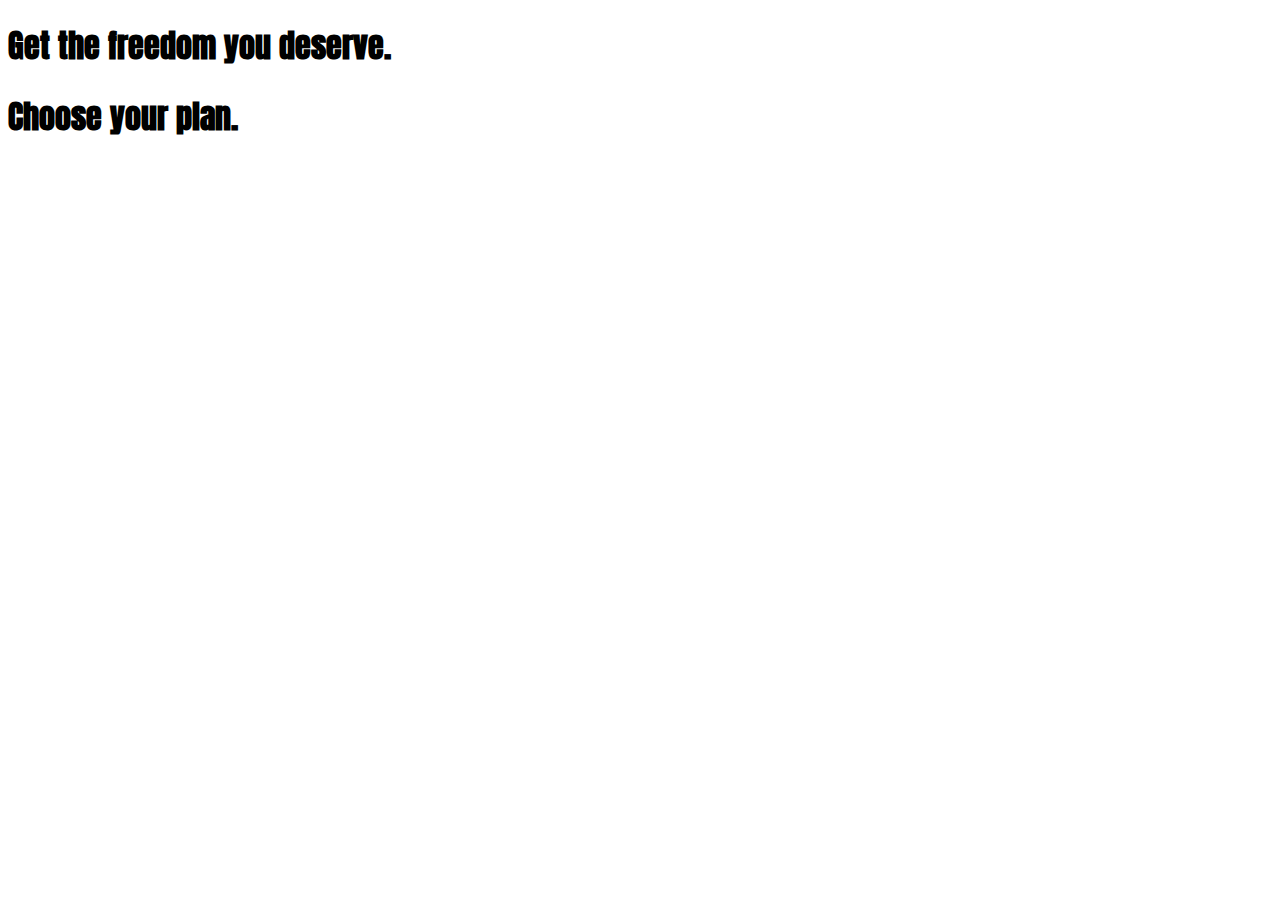
==== index.html @ 0b5146a4 "initialized the repo" ====
<!DOCTYPE html>

<html lang="en">
<head>
  <meta charset="utf-8" />
  <meta http-equiv="X-UA-Compatible" content="IE=edge">
  <title>uHost</title>
  <link href="https://fonts.googleapis.com/css?family=Anton" rel="stylesheet">
  <link rel="stylesheet" href="main.css"/>
</head>

<body>
  <main>
    <section>
      <h1>Get the freedom you deserve.</h1>
    </section>
    <section>
      <h1>Choose your plan.</h1>
    </section>
  </main>
</body>

</html>
---- main.css ----
h1 {
  color: black;
  font-family: 'Anton', sans-serif;
}
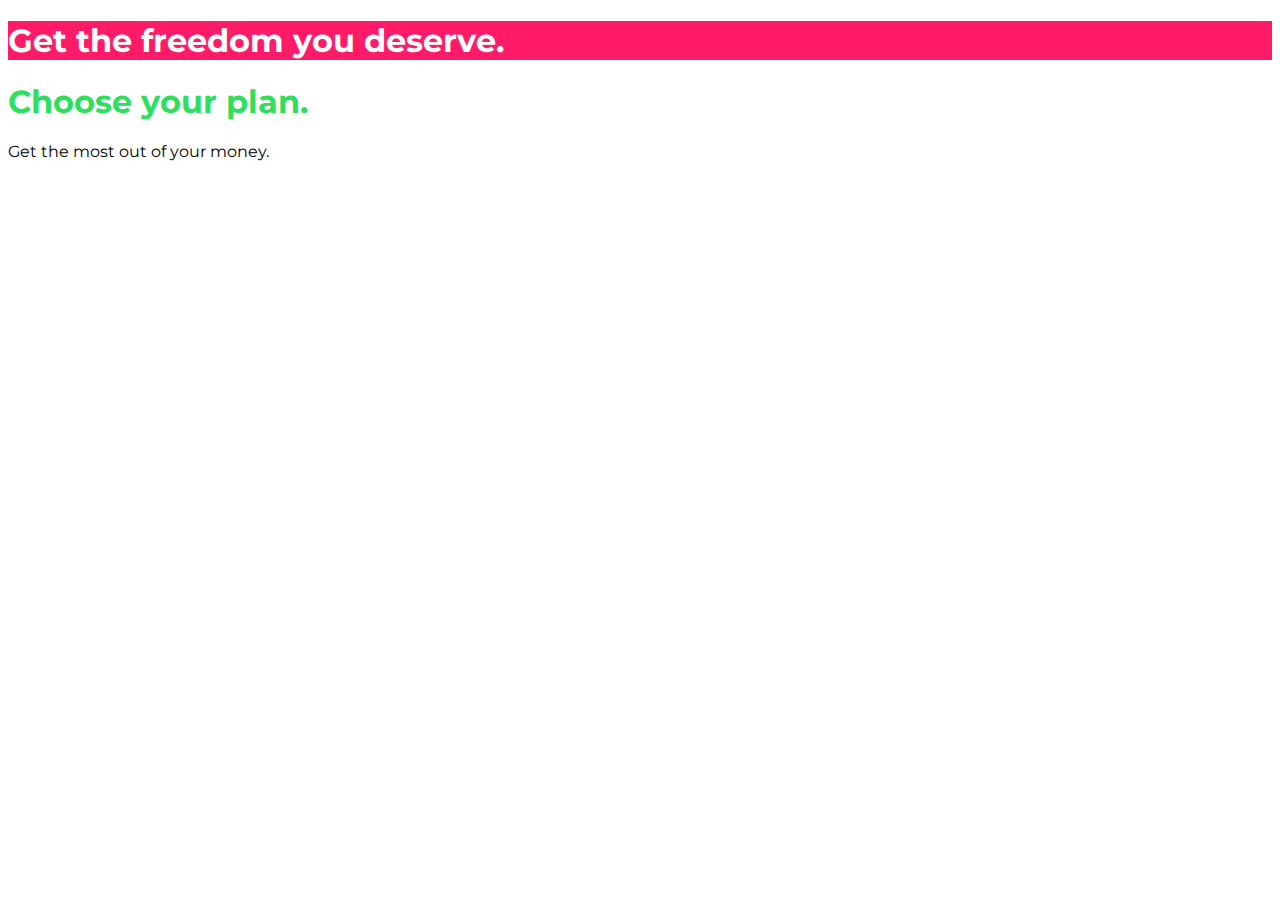
==== commit 7e6026e2: "finished a1" ====
--- a/index.html
+++ b/index.html
@@ -5,17 +5,18 @@
   <meta charset="utf-8" />
   <meta http-equiv="X-UA-Compatible" content="IE=edge">
   <title>uHost</title>
-  <link href="https://fonts.googleapis.com/css?family=Anton" rel="stylesheet">
+  <link href="https://fonts.googleapis.com/css?family=Montserrat:400,700" rel="stylesheet">
   <link rel="stylesheet" href="main.css"/>
 </head>
 
 <body>
   <main>
-    <section>
+    <section id="product-overview">
       <h1>Get the freedom you deserve.</h1>
     </section>
-    <section>
-      <h1>Choose your plan.</h1>
+    <section id="plans">
+      <h1 class="section-title">Choose your plan.</h1>
+      <p>Get the most out of your money.</p>
     </section>
   </main>
 </body>
--- a/main.css
+++ b/main.css
@@ -1,4 +1,15 @@
+body {
+  font-family: 'Montserrat', sans-serif;
+}
+
+#product-overview {
+  background: #ff1b68;
+}
+
+.section-title {
+  color: #2ddf5c;
+}
+
 h1 {
-  color: black;
-  font-family: 'Anton', sans-serif;
+  color: white;
 }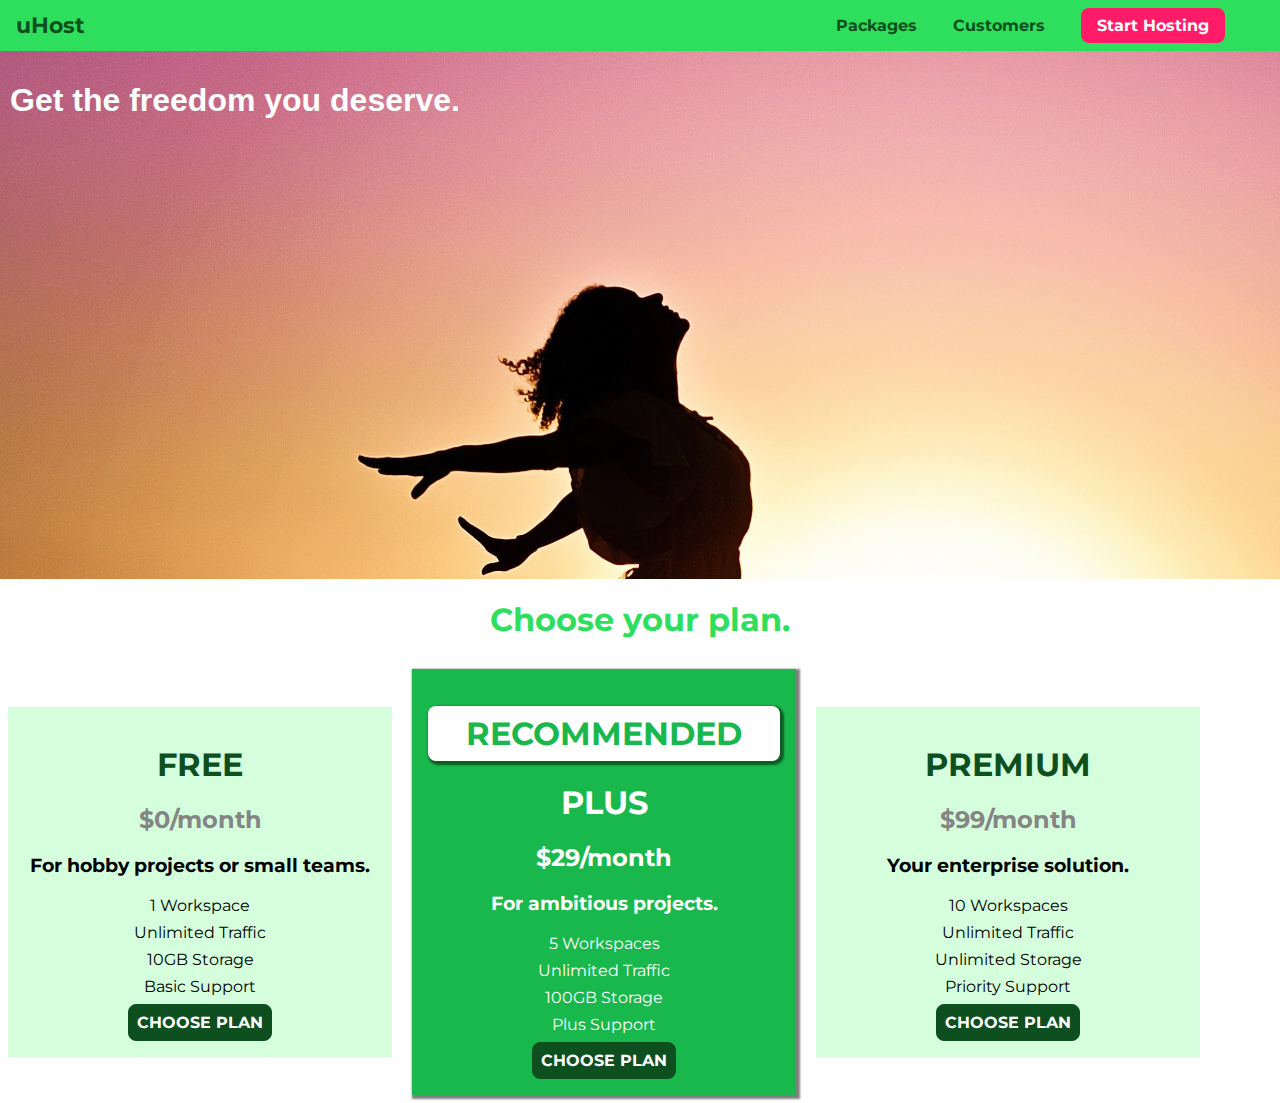
==== commit 5417bb88: "started adding plans to bottom of page" ====
--- a/index.html
+++ b/index.html
@@ -10,13 +10,77 @@
 </head>
 
 <body>
+  <header class="main-header">
+    <div>
+      <a href="index.html" class="main-header__brand">
+          uHost
+      </a>
+    </div>
+    <nav class="main-nav">
+      <ul class="main-nav__items">
+        <li class="main-nav__item">
+          <a href="packages/index.html">Packages</a>
+        </li>
+        <li class="main-nav__item">
+          <a href="customers/index.html">Customers</a>
+        </li>
+        <li class="main-nav__item main-nav__item--cta">
+          <a href="start-hosting/index.html">Start Hosting</a>
+        </li>
+      </ul>
+    </nav>
+  </header>
   <main>
     <section id="product-overview">
       <h1>Get the freedom you deserve.</h1>
     </section>
     <section id="plans">
       <h1 class="section-title">Choose your plan.</h1>
-      <p>Get the most out of your money.</p>
+      <div>
+        <article class="plan">
+          <h1 class="plan__title">FREE</h1>
+          <h2 class="plan__price">$0/month</h2>
+          <h3>For hobby projects or small teams.</h3>
+          <ul class="plan__features">
+            <li>1 Workspace</li>
+            <li>Unlimited Traffic</li>
+            <li>10GB Storage</li>
+            <li>Basic Support</li>
+          </ul>
+          <div>
+            <button class="button">CHOOSE PLAN</button>
+          </div>
+        </article>
+        <article class="plan plan--highlighted">
+          <h1 class="plan__annotation">RECOMMENDED</h1>
+          <h1>PLUS</h1>
+          <h2>$29/month</h2>
+          <h3>For ambitious projects.</h3>
+          <ul class="plan__features">
+            <li>5 Workspaces</li>
+            <li>Unlimited Traffic</li>
+            <li>100GB Storage</li>
+            <li>Plus Support</li>
+          </ul>
+          <div>
+            <button class="button">CHOOSE PLAN</button>
+          </div>
+        </article>
+        <article class="plan">
+          <h1 class="plan__title">PREMIUM</h1>
+          <h2 class="plan__price">$99/month</h2>
+          <h3>Your enterprise solution.</h3>
+          <ul class="plan__features">
+            <li>10 Workspaces</li>
+            <li>Unlimited Traffic</li>
+            <li>Unlimited Storage</li>
+            <li>Priority Support</li>
+          </ul>
+          <div>
+            <button class="button">CHOOSE PLAN</button>
+          </div>
+        </article>
+      </div>
     </section>
   </main>
 </body>
--- a/main.css
+++ b/main.css
@@ -1,15 +1,163 @@
+* {
+  box-sizing: border-box;
+}
+
 body {
   font-family: 'Montserrat', sans-serif;
+  margin: 0;
 }
 
 #product-overview {
-  background: #ff1b68;
+  background: url("freedom.jpg");
+  width: 100%;
+  height: 528px;
+  padding: 10px;
 }
 
 .section-title {
   color: #2ddf5c;
+  text-align: center;
 }
 
-h1 {
+#product-overview h1 {
   color: white;
+  font-family: 'Anton', sans-serif;
+}
+
+.plan {
+  background: #d5ffdc;
+  text-align: center;
+  padding: 16px;
+  margin: 8px;
+  display: inline-block;
+  width: 30%;
+  vertical-align: middle;
+}
+
+.plan--highlighted {
+  background: #19b84c;
+  color: white;
+  box-shadow: 2px 2px 2px 2px rgba(0, 0, 0, 0.5);
+}
+
+.plan__annotation {
+  background: white;
+  color: #19b84c;
+  padding: 8px;
+  box-shadow: 2px 2px 2px 2px rgba(0, 0, 0, 0.5);
+  border-radius: 8px 8px 8px 8px;
+}
+
+.plan__title {
+  color: #0e4f1f;
+}
+
+.plan__price {
+  color: #858585;
+}
+
+.plan--highlighted .plan__title {
+  color: whitesmoke;
+}
+
+.plan--highlighted .plan__price {
+  color: #0e4f1f;
+}
+
+.plan__features {
+  list-style: none;
+  margin: 0;
+  padding: 0;
+}
+
+.plan__features li {
+  margin: 8px 0;
+}
+
+.button {
+  background: #0e4f1f;
+  color: white;
+  font: inherit;
+  border: 1.5px solid #0e4f1f;
+  padding: 8px;
+  border-radius: 8px;
+  font-weight: bold;
+  cursor: pointer;
+}
+
+.button:hover,
+.button:active {
+  background: white;
+  color: #0e4f1f;
+}
+
+.button:focus {
+  outline: none;
+}
+
+.main-header {
+  width: 100%;
+  background: #2ddf5c;
+  padding: 8px 16px;
+}
+
+.main-header > div {
+  display: inline-block;
+  vertical-align: middle;
+}
+
+.main-header__brand {
+  color: #0e4f1f;
+  text-decoration: none;
+  font-weight: bold;
+  font-size: 22px;
+}
+
+.main-nav {
+  display: inline-block;
+  text-align: right;
+  padding: 8px 16px;
+  width: calc(100% - 80px);
+  vertical-align: middle;
+}
+
+.main-nav__items {
+  margin: 0;
+  padding: 0;
+  list-style: none;
+}
+
+.main-nav__item {
+  display: inline-block;
+  margin: 0 16px;
+}
+
+.main-nav__item a {
+  text-decoration: none;
+  color: #0e4f1f;
+  font-weight: bold;
+  padding: 3px 0;
+}
+
+.main-nav__item a:active {
+  color: white;
+}
+
+.main-nav__item a:hover {
+  color: white;
+  border-bottom: 5px solid white;
+}
+
+.main-nav__item--cta a {
+  color: white;
+  background: #ff1b68;
+  padding: 8px 16px;
+  border-radius: 8px;
+}
+
+.main-nav__item--cta a:hover,
+.main-nav__item--cta a:active {
+  color: #ff1b68;
+  background: white;
+  border:none;
 }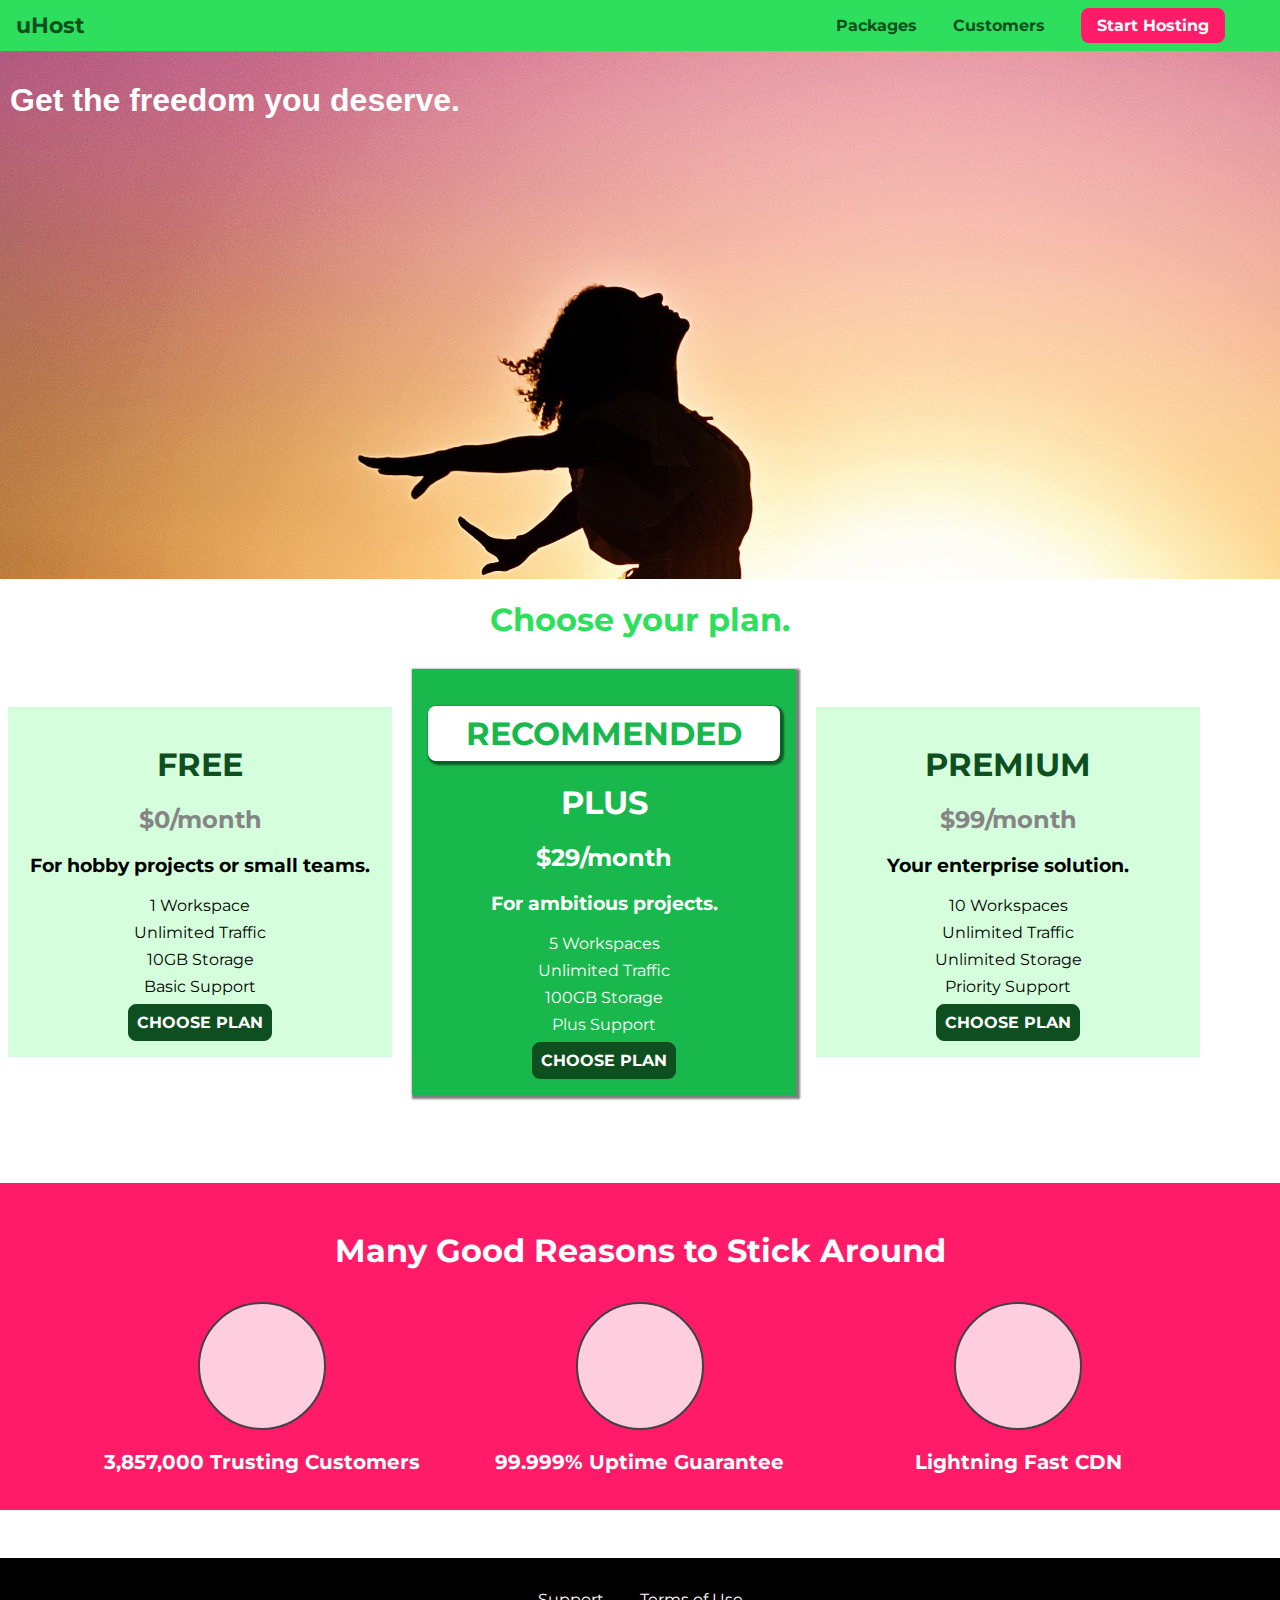
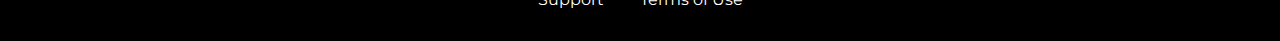
==== commit ba4fe29b: "added the packages page" ====
--- a/index.html
+++ b/index.html
@@ -6,6 +6,7 @@
   <meta http-equiv="X-UA-Compatible" content="IE=edge">
   <title>uHost</title>
   <link href="https://fonts.googleapis.com/css?family=Montserrat:400,700" rel="stylesheet">
+  <link rel="stylesheet" href="shared.css"/>
   <link rel="stylesheet" href="main.css"/>
 </head>
 
@@ -82,7 +83,41 @@
         </article>
       </div>
     </section>
+    <section id="key-features">
+      <h1 class="section-title">Many Good Reasons to Stick Around</h1>
+      <ul class="key-feature__list">
+        <li class="key-feature">
+          <div class="key-feature__image">
+
+          </div>
+          <p class="key-feature__description">3,857,000 Trusting Customers</p>
+        </li>
+        <li class="key-feature">
+          <div class="key-feature__image">
+
+          </div>
+          <p class="key-feature__description">99.999% Uptime Guarantee</p>
+        </li>
+        <li class="key-feature">
+          <div class="key-feature__image">
+
+          </div>
+          <p class="key-feature__description">Lightning Fast CDN</p>
+        </li>
+      </ul>
+    </section>
   </main>
+  <footer class="main-footer">
+    <nav>
+        <ul class="main-footer__links">
+            <li class="main-footer__link">
+                <a href="#">Support</a>
+            </li>
+            <li class="main-footer__link">
+                <a href="#">Terms of Use</a>
+            </li>
+        </ul>
+    </nav>
+</footer>
 </body>
-
 </html>--- a/shared.css
+++ b/shared.css
@@ -0,0 +1,124 @@
+* {
+  box-sizing: border-box;
+}
+
+body {
+  font-family: 'Montserrat', sans-serif;
+  margin: 0;
+}
+
+.button {
+  background: #0e4f1f;
+  color: white;
+  font: inherit;
+  border: 1.5px solid #0e4f1f;
+  padding: 8px;
+  border-radius: 8px;
+  font-weight: bold;
+  cursor: pointer;
+}
+
+.button:hover,
+.button:active {
+  background: white;
+  color: #0e4f1f;
+}
+
+.button:focus {
+  outline: none;
+}
+
+.main-header {
+  width: 100%;
+  background: #2ddf5c;
+  padding: 8px 16px;
+}
+
+.main-header>div {
+  display: inline-block;
+  vertical-align: middle;
+}
+
+.main-header__brand {
+  color: #0e4f1f;
+  text-decoration: none;
+  font-weight: bold;
+  font-size: 22px;
+}
+
+.main-nav {
+  display: inline-block;
+  text-align: right;
+  padding: 8px 16px;
+  width: calc(100% - 80px);
+  vertical-align: middle;
+}
+
+.main-nav__items {
+  margin: 0;
+  padding: 0;
+  list-style: none;
+}
+
+.main-nav__item {
+  display: inline-block;
+  margin: 0 16px;
+}
+
+.main-nav__item a {
+  text-decoration: none;
+  color: #0e4f1f;
+  font-weight: bold;
+  padding: 3px 0;
+}
+
+.main-nav__item a:active {
+  color: white;
+}
+
+.main-nav__item a:hover {
+  color: white;
+  border-bottom: 5px solid white;
+}
+
+.main-nav__item--cta a {
+  color: white;
+  background: #ff1b68;
+  padding: 8px 16px;
+  border-radius: 8px;
+}
+
+.main-nav__item--cta a:hover,
+.main-nav__item--cta a:active {
+  color: #ff1b68;
+  background: white;
+  border: none;
+}
+
+.main-footer {
+  background: black;
+  padding: 32px;
+  margin-top: 48px;
+}
+
+.main-footer__links {
+  text-align: center;
+  list-style: none;
+  margin: 0;
+  padding: 0;
+}
+
+.main-footer__link {
+  display: inline-block;
+  margin: 0px 16px;
+}
+
+.main-footer__link a {
+  color: white;
+  text-decoration: none;
+}
+
+.main-footer__link a:hover,
+.main-footer__link a:active {
+  color: #ccc;
+}--- a/main.css
+++ b/main.css
@@ -1,12 +1,3 @@
-* {
-  box-sizing: border-box;
-}
-
-body {
-  font-family: 'Montserrat', sans-serif;
-  margin: 0;
-}
-
 #product-overview {
   background: url("freedom.jpg");
   width: 100%;
@@ -74,90 +65,42 @@
   margin: 8px 0;
 }
 
-.button {
-  background: #0e4f1f;
-  color: white;
-  font: inherit;
-  border: 1.5px solid #0e4f1f;
-  padding: 8px;
-  border-radius: 8px;
-  font-weight: bold;
-  cursor: pointer;
+#key-features {
+   background: #ff1b68;
+   margin-top: 80px;
+   padding: 16px;
 }
 
-.button:hover,
-.button:active {
-  background: white;
-  color: #0e4f1f;
+#key-features .section-title {
+  color: white;
+  margin: 32px;
 }
 
-.button:focus {
-  outline: none;
+.key-feature__list {
+  list-style: none;
+  margin: 0;
+  padding: 0;
+  text-align: center;
 }
 
-.main-header {
-  width: 100%;
-  background: #2ddf5c;
-  padding: 8px 16px;
+.key-feature {
+  display: inline-block;
+  width: 30%;
+  vertical-align: top;
 }
 
-.main-header > div {
-  display: inline-block;
-  vertical-align: middle;
+.key-feature__image {
+  background: #ffcede;
+  width: 128px;
+  border: 2px solid #424244;
+  border-radius: 50%;
+  height: 128px;
+  margin: 0 auto;
 }
 
-.main-header__brand {
-  color: #0e4f1f;
-  text-decoration: none;
+.key-feature__description {
+  text-align: center;
   font-weight: bold;
-  font-size: 22px;
-}
-
-.main-nav {
-  display: inline-block;
-  text-align: right;
-  padding: 8px 16px;
-  width: calc(100% - 80px);
-  vertical-align: middle;
-}
-
-.main-nav__items {
-  margin: 0;
-  padding: 0;
-  list-style: none;
-}
-
-.main-nav__item {
-  display: inline-block;
-  margin: 0 16px;
-}
-
-.main-nav__item a {
-  text-decoration: none;
-  color: #0e4f1f;
-  font-weight: bold;
-  padding: 3px 0;
-}
-
-.main-nav__item a:active {
   color: white;
-}
-
-.main-nav__item a:hover {
-  color: white;
-  border-bottom: 5px solid white;
-}
-
-.main-nav__item--cta a {
-  color: white;
-  background: #ff1b68;
-  padding: 8px 16px;
-  border-radius: 8px;
-}
-
-.main-nav__item--cta a:hover,
-.main-nav__item--cta a:active {
-  color: #ff1b68;
-  background: white;
-  border:none;
+  font-size: 20px;
 }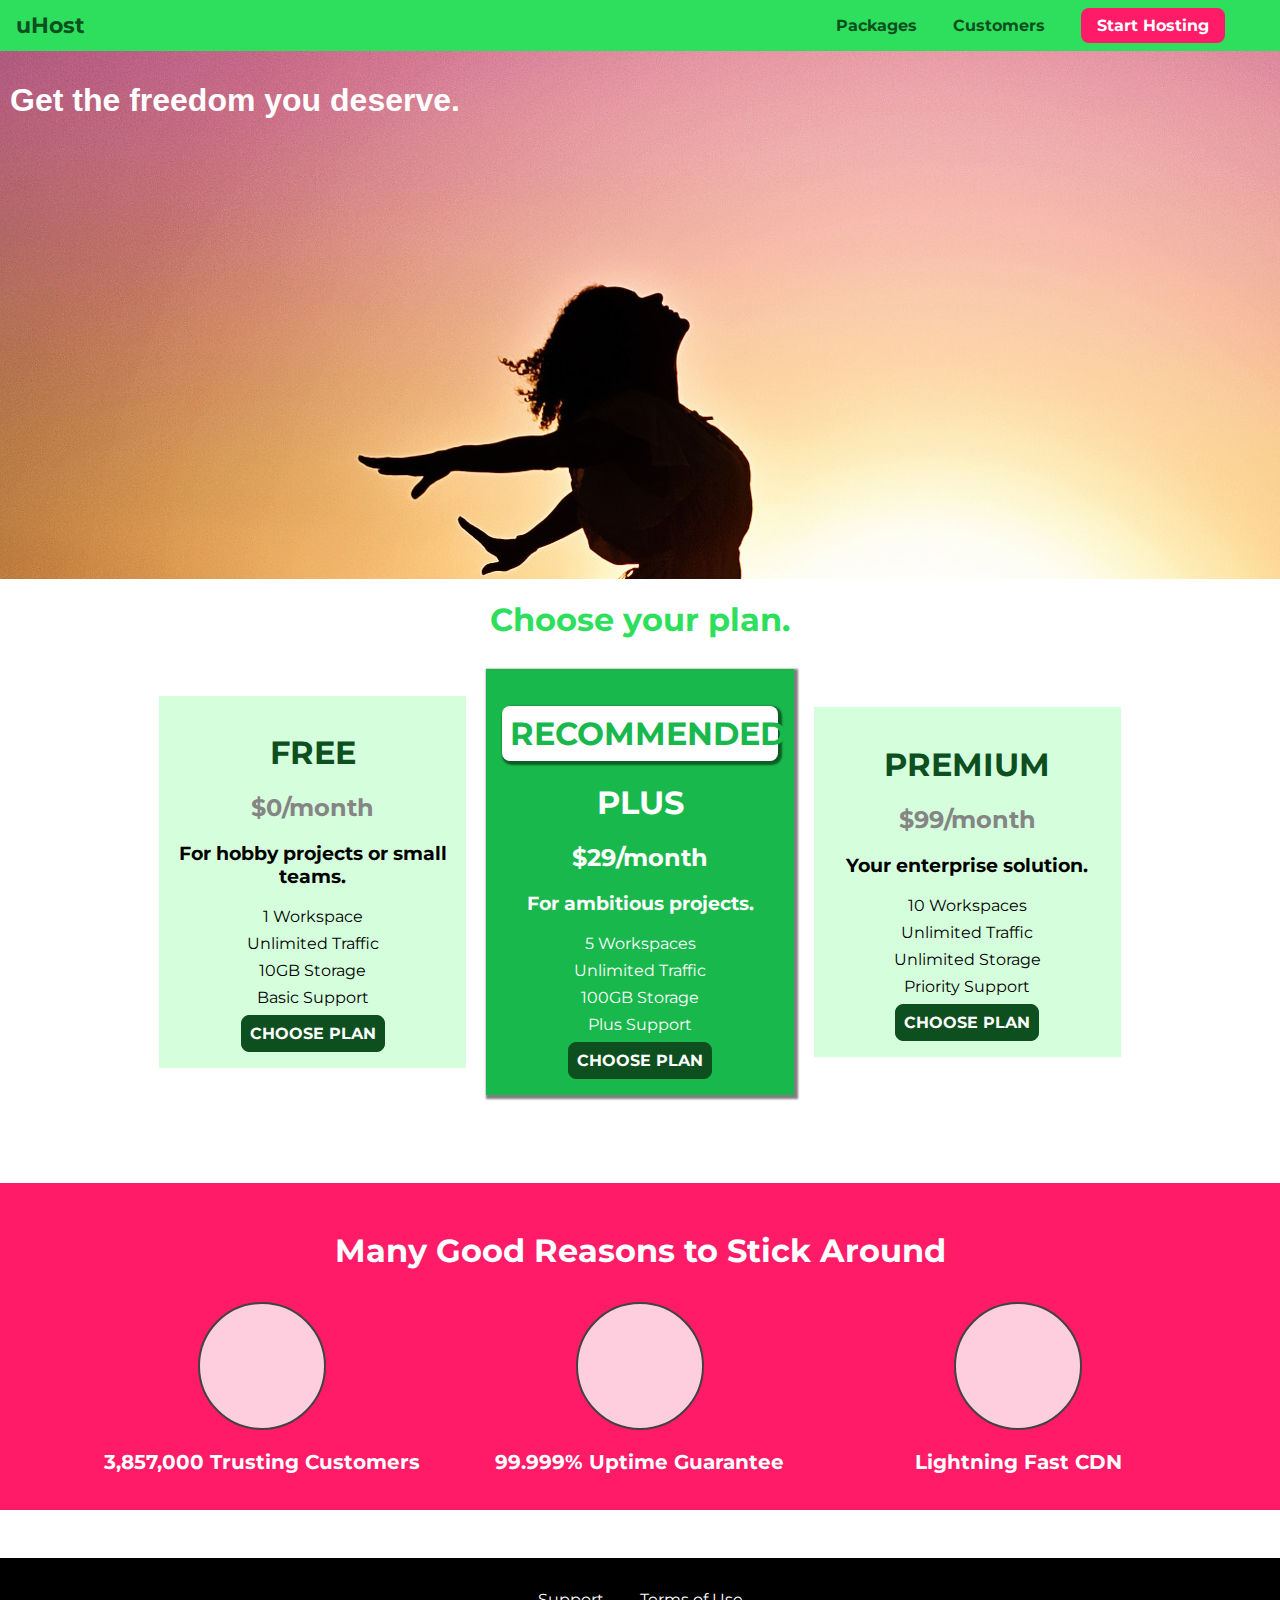
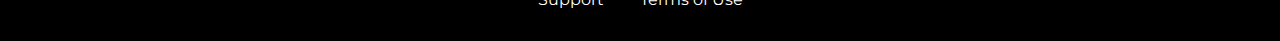
==== commit 8260ae8c: "finished off the basics module" ====
--- a/index.html
+++ b/index.html
@@ -37,7 +37,7 @@
     </section>
     <section id="plans">
       <h1 class="section-title">Choose your plan.</h1>
-      <div>
+      <div class="plan__list">
         <article class="plan">
           <h1 class="plan__title">FREE</h1>
           <h2 class="plan__price">$0/month</h2>
--- a/main.css
+++ b/main.css
@@ -13,6 +13,12 @@
 #product-overview h1 {
   color: white;
   font-family: 'Anton', sans-serif;
+}
+
+.plan__list {
+  width: 80%;
+  margin: auto;
+  text-align: center;
 }
 
 .plan {
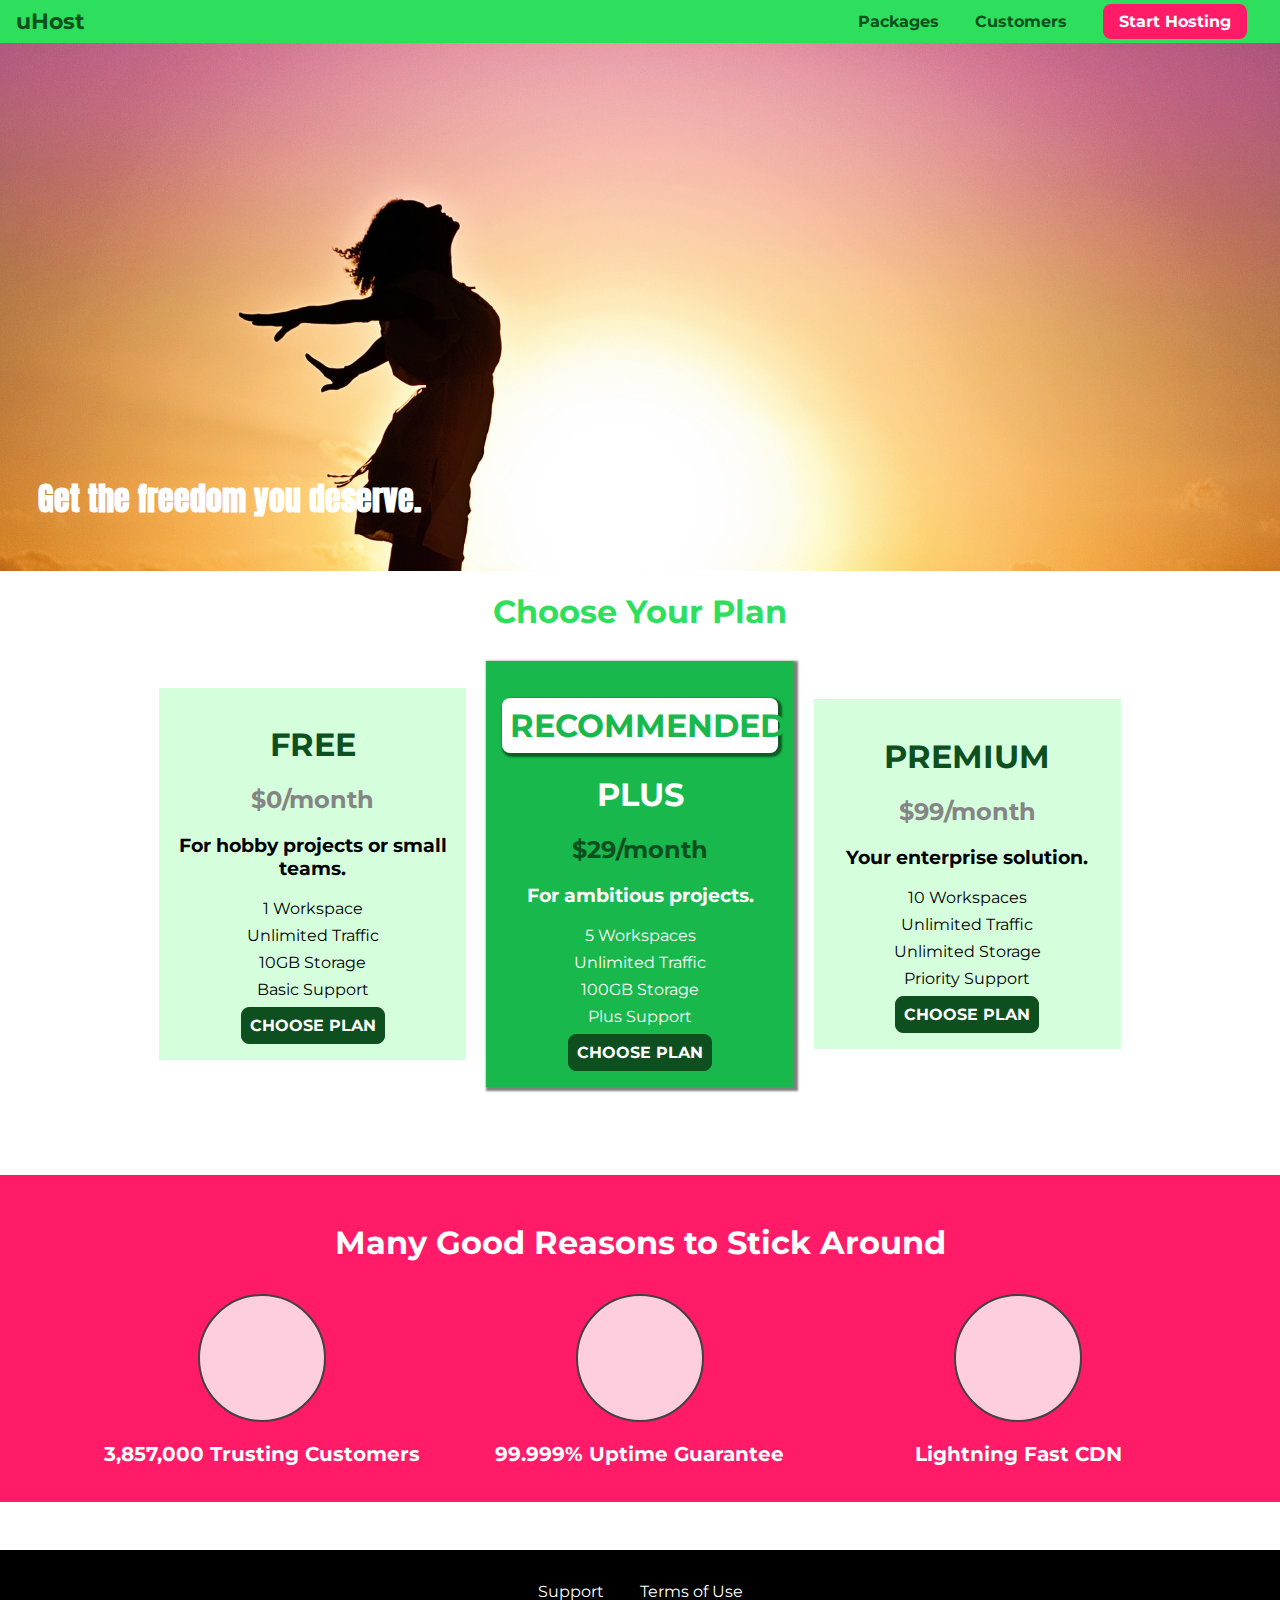
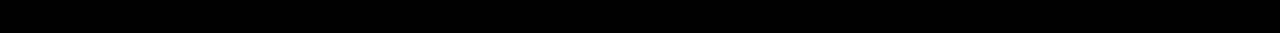
==== commit 8fe95b50: "finished a3, image styling" ====
--- a/index.html
+++ b/index.html
@@ -1,20 +1,22 @@
 <!DOCTYPE html>
+<html lang="en">
 
-<html lang="en">
 <head>
-  <meta charset="utf-8" />
-  <meta http-equiv="X-UA-Compatible" content="IE=edge">
+  <meta charset="UTF-8">
+  <meta http-equiv="X-UA-Compatible" content="ie=edge">
   <title>uHost</title>
+  <link rel="shortcut icon" href="favicon.png">
+  <link href="https://fonts.googleapis.com/css?family=Anton" rel="stylesheet">
   <link href="https://fonts.googleapis.com/css?family=Montserrat:400,700" rel="stylesheet">
-  <link rel="stylesheet" href="shared.css"/>
-  <link rel="stylesheet" href="main.css"/>
+  <link rel="stylesheet" href="shared.css">
+  <link rel="stylesheet" href="main.css">
 </head>
 
 <body>
   <header class="main-header">
     <div>
       <a href="index.html" class="main-header__brand">
-          uHost
+        uHost
       </a>
     </div>
     <nav class="main-nav">
@@ -36,17 +38,17 @@
       <h1>Get the freedom you deserve.</h1>
     </section>
     <section id="plans">
-      <h1 class="section-title">Choose your plan.</h1>
+      <h1 class="section-title">Choose Your Plan</h1>
       <div class="plan__list">
         <article class="plan">
           <h1 class="plan__title">FREE</h1>
           <h2 class="plan__price">$0/month</h2>
           <h3>For hobby projects or small teams.</h3>
           <ul class="plan__features">
-            <li>1 Workspace</li>
-            <li>Unlimited Traffic</li>
-            <li>10GB Storage</li>
-            <li>Basic Support</li>
+            <li class="plan__feature">1 Workspace</li>
+            <li class="plan__feature">Unlimited Traffic</li>
+            <li class="plan__feature">10GB Storage</li>
+            <li class="plan__feature">Basic Support</li>
           </ul>
           <div>
             <button class="button">CHOOSE PLAN</button>
@@ -54,14 +56,14 @@
         </article>
         <article class="plan plan--highlighted">
           <h1 class="plan__annotation">RECOMMENDED</h1>
-          <h1>PLUS</h1>
-          <h2>$29/month</h2>
+          <h1 class="plan__title">PLUS</h1>
+          <h2 class="plan__price">$29/month</h2>
           <h3>For ambitious projects.</h3>
           <ul class="plan__features">
-            <li>5 Workspaces</li>
-            <li>Unlimited Traffic</li>
-            <li>100GB Storage</li>
-            <li>Plus Support</li>
+            <li class="plan__feature">5 Workspaces</li>
+            <li class="plan__feature">Unlimited Traffic</li>
+            <li class="plan__feature">100GB Storage</li>
+            <li class="plan__feature">Plus Support</li>
           </ul>
           <div>
             <button class="button">CHOOSE PLAN</button>
@@ -72,10 +74,10 @@
           <h2 class="plan__price">$99/month</h2>
           <h3>Your enterprise solution.</h3>
           <ul class="plan__features">
-            <li>10 Workspaces</li>
-            <li>Unlimited Traffic</li>
-            <li>Unlimited Storage</li>
-            <li>Priority Support</li>
+            <li class="plan__feature">10 Workspaces</li>
+            <li class="plan__feature">Unlimited Traffic</li>
+            <li class="plan__feature">Unlimited Storage</li>
+            <li class="plan__feature">Priority Support</li>
           </ul>
           <div>
             <button class="button">CHOOSE PLAN</button>
@@ -109,15 +111,16 @@
   </main>
   <footer class="main-footer">
     <nav>
-        <ul class="main-footer__links">
-            <li class="main-footer__link">
-                <a href="#">Support</a>
-            </li>
-            <li class="main-footer__link">
-                <a href="#">Terms of Use</a>
-            </li>
-        </ul>
+      <ul class="main-footer__links">
+        <li class="main-footer__link">
+          <a href="#">Support</a>
+        </li>
+        <li class="main-footer__link">
+          <a href="#">Terms of Use</a>
+        </li>
+      </ul>
     </nav>
-</footer>
+  </footer>
 </body>
+
 </html>--- a/shared.css
+++ b/shared.css
@@ -7,31 +7,14 @@
   margin: 0;
 }
 
-.button {
-  background: #0e4f1f;
-  color: white;
-  font: inherit;
-  border: 1.5px solid #0e4f1f;
-  padding: 8px;
-  border-radius: 8px;
-  font-weight: bold;
-  cursor: pointer;
-}
-
-.button:hover,
-.button:active {
-  background: white;
-  color: #0e4f1f;
-}
-
-.button:focus {
-  outline: none;
-}
-
 .main-header {
   width: 100%;
+  position: fixed;
+  top: 0;
+  left: 0;
   background: #2ddf5c;
   padding: 8px 16px;
+  z-index: 1;
 }
 
 .main-header>div {
@@ -49,8 +32,7 @@
 .main-nav {
   display: inline-block;
   text-align: right;
-  padding: 8px 16px;
-  width: calc(100% - 80px);
+  width: calc(100% - 74px);
   vertical-align: middle;
 }
 
@@ -72,11 +54,8 @@
   padding: 3px 0;
 }
 
+.main-nav__item a:hover,
 .main-nav__item a:active {
-  color: white;
-}
-
-.main-nav__item a:hover {
   color: white;
   border-bottom: 5px solid white;
 }
@@ -102,15 +81,15 @@
 }
 
 .main-footer__links {
-  text-align: center;
   list-style: none;
   margin: 0;
   padding: 0;
+  text-align: center;
 }
 
 .main-footer__link {
   display: inline-block;
-  margin: 0px 16px;
+  margin: 0 16px;
 }
 
 .main-footer__link a {
@@ -121,4 +100,25 @@
 .main-footer__link a:hover,
 .main-footer__link a:active {
   color: #ccc;
-}+}
+
+.button {
+  background: #0e4f1f;
+  color: white;
+  font: inherit;
+  border: 1.5px solid #0e4f1f;
+  padding: 8px;
+  border-radius: 8px;
+  font-weight: bold;
+  cursor: pointer;
+}
+
+.button:hover,
+.button:active {
+  background: white;
+  color: #0e4f1f;
+}
+
+.button:focus {
+  outline: none;
+}
--- a/main.css
+++ b/main.css
@@ -3,6 +3,9 @@
   width: 100%;
   height: 528px;
   padding: 10px;
+  margin-top: 43px;
+  position: relative;
+  background-size: 100%;
 }
 
 .section-title {
@@ -13,6 +16,9 @@
 #product-overview h1 {
   color: white;
   font-family: 'Anton', sans-serif;
+  position: absolute;
+  bottom: 5%;
+  left: 3%;
 }
 
 .plan__list {
@@ -42,7 +48,7 @@
   color: #19b84c;
   padding: 8px;
   box-shadow: 2px 2px 2px 2px rgba(0, 0, 0, 0.5);
-  border-radius: 8px 8px 8px 8px;
+  border-radius: 8px;
 }
 
 .plan__title {
@@ -54,7 +60,7 @@
 }
 
 .plan--highlighted .plan__title {
-  color: whitesmoke;
+  color: white;
 }
 
 .plan--highlighted .plan__price {
@@ -67,14 +73,14 @@
   padding: 0;
 }
 
-.plan__features li {
+.plan__feature {
   margin: 8px 0;
 }
 
 #key-features {
-   background: #ff1b68;
-   margin-top: 80px;
-   padding: 16px;
+  background: #ff1b68;
+  margin-top: 80px;
+  padding: 16px;
 }
 
 #key-features .section-title {
@@ -98,10 +104,10 @@
 .key-feature__image {
   background: #ffcede;
   width: 128px;
-  border: 2px solid #424244;
+  height: 128px;
+  border: 2px solid #424242;
   border-radius: 50%;
-  height: 128px;
-  margin: 0 auto;
+  margin: auto;
 }
 
 .key-feature__description {
@@ -109,4 +115,8 @@
   font-weight: bold;
   color: white;
   font-size: 20px;
-}+}
+
+/* h1 {
+    font-family: sans-serif;
+} */
